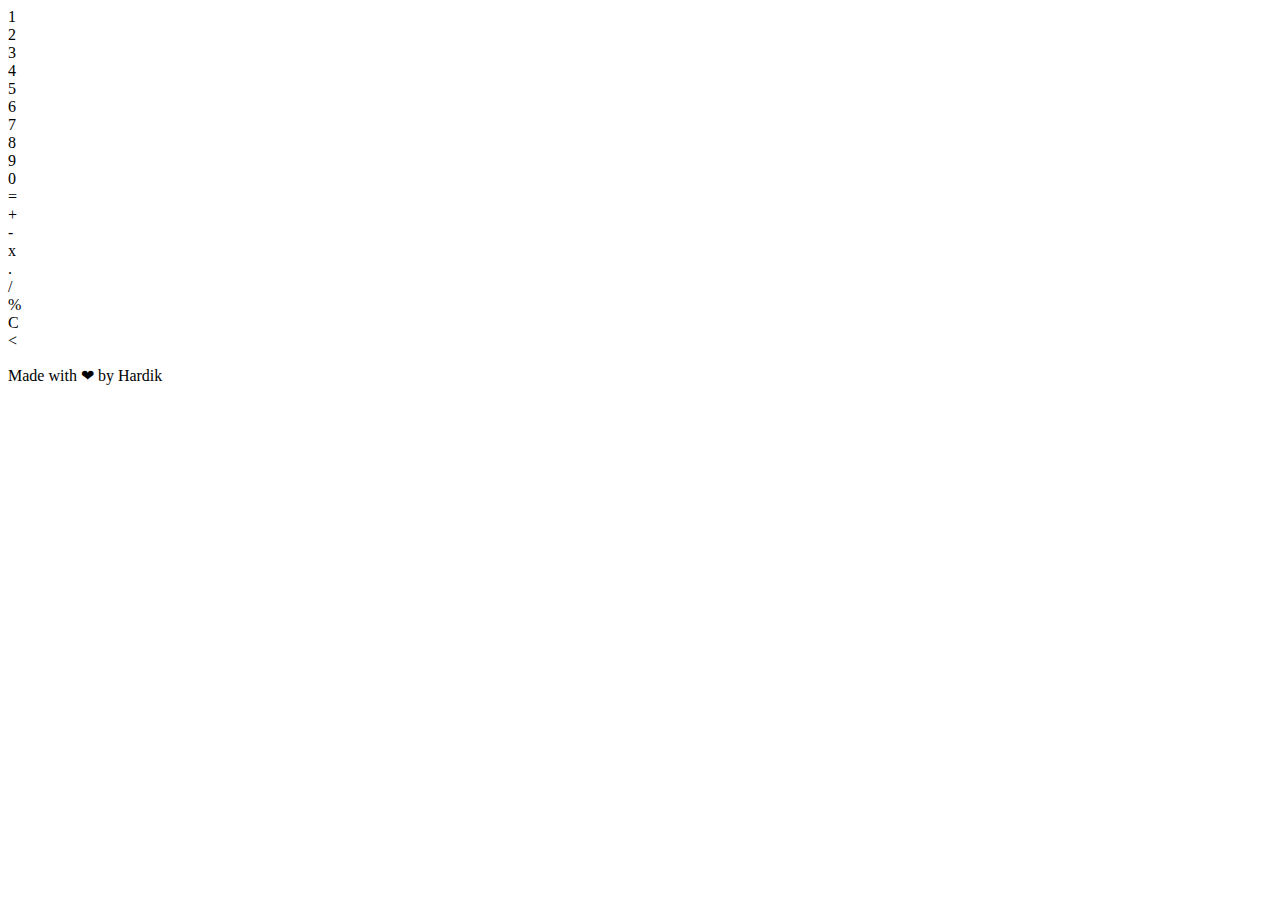
==== Calculator/index.html @ 1fc3a0d7 "Update index.html" ====
<html>
    <head>
        <link rel="stylesheet" href="style.css">
        <script src="script.js"></script>
    </head>
<body>
  
  <div id="dark" onclick="check()"></div>
  <div class="calc">
  <div id="display">
   <div id="disptext"></div>
</div>
  <div class="buttons">
    <div id="1" onclick="tap(id)">1</div>
    <div id="2" onclick="tap(id)">2</div>
    <div id="3" onclick="tap(id)">3</div>
    <div id="4" onclick="tap(id)">4</div>
    <div id="5" onclick="tap(id)">5</div>
    <div id="6" onclick="tap(id)">6</div>
    <div id="7" onclick="tap(id)">7</div>
    <div id="8" onclick="tap(id)">8</div>
    <div id="9" onclick="tap(id)">9</div>
    <div id="0" onclick="tap(id)">0</div>
    <div id="ans" onclick="calc()">=</div>
    <div id="plus"   class="+"   onclick="tap('+')">+</div>
    <div id="minus"  class="-"   onclick="tap('-')">-</div>
    <div id="multi"  class="*"   onclick="tap('*')">x</div>
    <div id="point"  class="."   onclick="tap('.')">.</div>
    <div id="divide" class="/"   onclick="tap('/')">/</div>
    <div id="mod"    class="%"   onclick="tap('%')">%</div>
    <div id="clr"    onclick="clr()">C</div>
    <div id="back"   onclick="back()"><</div>
    </div>
    </div>
    
    <p>Made with ❤ by Hardik</p>
</body>
</html>
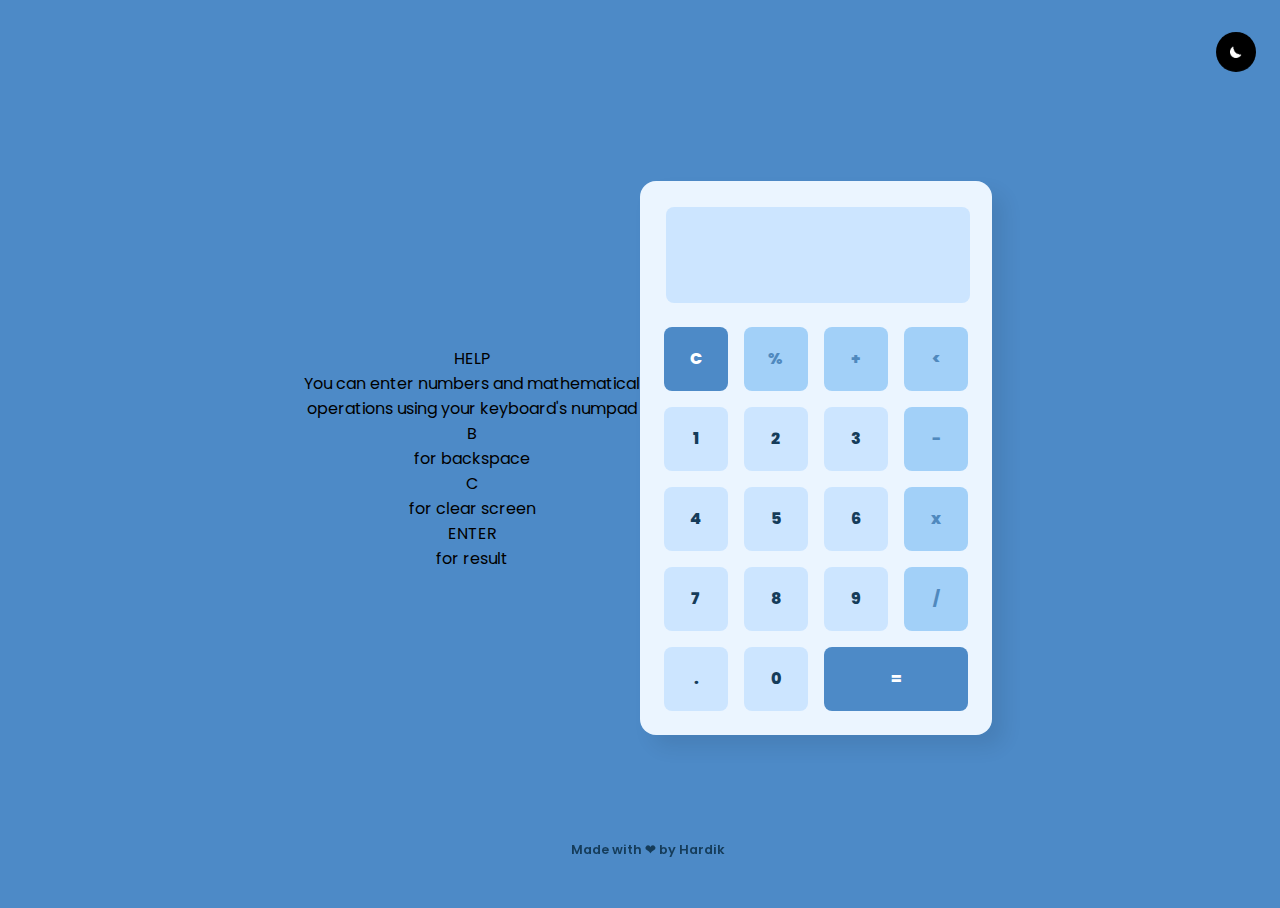
==== commit 918934a8: "Update index.html" ====
--- a/Calculator/index.html
+++ b/Calculator/index.html
@@ -2,9 +2,20 @@
     <head>
         <link rel="stylesheet" href="style.css">
         <script src="script.js"></script>
+        <title>Calculator</title>
+        <link rel="icon" href="images/icon.png">
+        <meta name="theme-color" content="#4173a4">
+        <meta name="msapplication-navbutton-color" content="#4173a4">
+        <meta name="apple-mobile-web-app-status-bar-style" content="#4173a4">
     </head>
 <body>
-  
+  <div class="help">
+    HELP<br>
+  You can enter numbers and mathematical<br>operations using your keyboard's numpad<br>
+    <div id="high">B</div> for backspace<br>
+    <div id="high">C</div> for clear screen<br>
+    <div id="ent">ENTER</div> for result 
+  </div>
   <div id="dark" onclick="check()"></div>
   <div class="calc">
   <div id="display">
@@ -33,6 +44,6 @@
     </div>
     </div>
     
-    <p>Made with ❤ by Hardik</p>
+    <p onclick="he()">Made with ❤ by Hardik</p>
 </body>
 </html>
--- a/Calculator/style.css
+++ b/Calculator/style.css
@@ -0,0 +1,228 @@
+@import url("https://fonts.googleapis.com/css2?family=Poppins:ital,wght@0,100;0,200;0,300;0,400;0,500;0,600;0,700;0,800;0,900;1,100;1,200;1,300;1,400;1,500;1,600;1,700;1,800;1,900&family=Quicksand:wght@300;400;500;600;700&display=swap");
+:root {
+  touch-action: pan-x pan-y;
+  height: 100%; 
+  --button:#ffffff;
+  --back: #4d8ac7;
+  --lkey:#cce5ff;
+  --lkeytext:#5089be;
+  --fkey:#a2d0f8;
+  --dkeytext:#153c5a;
+  --calc:#EBF5FF;
+  --backg:#4d8ac7;
+  --ckeytext:#ffffff;
+
+  /* --button:#8c8c8c;
+  --back: #ffffff;
+  --backg: #000000;
+  --lkey:#393939;
+  --ckeytext:#000000;
+  --lkeytext:#cfcfcf;
+  --fkey:#535353;
+  --dkeytext:#d9e3ea;
+  --calc:#1b1b1b; */
+}
+html{
+  scroll-behavior: smooth;
+  -webkit-tap-highlight-color:  rgba(255, 255, 255, 0); 
+}
+body{
+  background-color: var(--backg);
+  font-family: Poppins;
+  display: flex;
+  width:100vw;
+  transition: 0.5s all;
+  height: 100vh;
+  overflow:hidden;
+  justify-content: center;
+  align-items: center;
+  text-align: center;
+}
+.buttons div {
+  background-color: var(--lkey);
+  aspect-ratio: 1/1;
+  display: flex;
+  width: 4rem;
+  font-family: Poppins;
+  color: var(--dkeytext);
+  cursor: pointer;
+  justify-content: center;
+  align-items: center;
+  text-align: center;
+  margin: 0.5rem;
+  transition:0.2s all ease-in;
+  border-radius: 0.5em;
+  font-weight: 800;
+}
+.buttons div:hover{
+  /* background-color:#C0D9F2; */
+  filter: brightness(95%);
+} 
+.buttons {
+  display: grid;
+  grid-template-areas:
+    "clr mod plus back"
+    "one two three minus"
+    "four five six multi"
+    "seven eight nine divide"
+    "point zero ans ans";
+}
+#1 {
+  grid-area: one;
+}
+#2 {
+  grid-area: two;
+}
+#3 {
+  grid-area: three;
+}
+#4 {
+  grid-area: four;
+}
+#5 {
+  grid-area: five;
+}
+#6 {
+  grid-area: six;
+}
+#7 {
+  grid-area: seven;
+}
+#8 {
+  grid-area: eight;
+}
+#9 {
+  grid-area: nine;
+}
+#0 {
+  grid-area: zero;
+}
+#ans {
+  grid-area: ans;
+  width: 9rem;
+  height: 4rem;
+  background-color: var(--back);
+  color: var(--ckeytext);
+}
+#plus {
+  grid-area: plus;
+}
+#minus {
+  grid-area: minus;
+}
+#multi {
+  grid-area: multi;
+}
+#divide {
+  grid-area: divide;
+}
+#point {
+  grid-area: point;
+}
+#mod {
+  grid-area: mod;
+}
+#clr {
+  grid-area: clr;
+  background-color: var(--back);
+  color: var(--ckeytext);
+}
+#back {
+  grid-area: back;
+}
+#back,#mod,#plus,#minus,#multi,#divide{
+  background-color: var(--fkey);
+  color: var(--lkeytext);
+}
+#display{
+  background-color: var(--lkey);
+  display: flex;
+  width: 19rem;
+  height: 6rem;
+  font-family: Poppins;
+  color: var(--dkeytext);
+  margin: 0.6rem;
+  margin-block-end: 1rem;
+  border-radius: 0.5em;
+  font-weight: 800;
+}
+.calc{
+  width:20rem;
+  display:block; 
+  user-select: none;
+  padding:1rem;
+  transform:scale(1);
+  border-radius:1rem;
+  background-color:var(--calc);
+  box-shadow: 12px 12px 20px #00000015;
+}
+#disptext{
+    text-align: right;
+    justify-content: end;
+    display: flex;
+    font-size: 2em;
+    padding: 0.8rem;
+    padding-block-end: 0rem;
+    align-items: flex-end;
+    float: right;
+    overflow-x:scroll;
+    flex-direction: row-reverse;
+}
+#disptext::-webkit-scrollbar {
+  width: 1px;
+  height: 0px;
+  border-radius: 10px;
+}
+
+/* Track */
+#disptext::-webkit-scrollbar-track {
+  border-radius: 10px;
+  width: 1px;
+}
+
+#dark{
+  aspect-ratio: 1/1;
+  width:2.5rem;
+  cursor: pointer;
+  background-color: black;
+  border-radius: 50%;
+  float: right;
+  transform: rotate(-180deg);
+  background-size: 1.5rem;
+  background-image: url("images/mode.png");
+  background-repeat: no-repeat;
+  background-position: center;
+  /* backdrop-filter: invert(100%); */
+  transition: 0.5s all;
+  position: fixed;
+  display: block;
+  left: 95%;
+  top:0%;
+  margin-top: 2rem;
+  margin-right: 2rem;
+}
+p{  
+  position:fixed;
+  top:92%;
+  font-size: 0.8rem;
+  font-weight: 600;
+  color: var(--dkeytext);
+  /* filter: brightness(0%); */
+}
+@media screen and (orientation:portrait) {
+  body{
+    /* background-color: red; */
+  }
+  #dark{
+    width: 7rem;
+    left:84%;
+    margin-top: 5%;
+    background-size: 3.5rem;
+  }
+  p{
+    font-size: 2rem;
+  }
+  .calc{
+    transform:scale(2.1);
+  }
+}
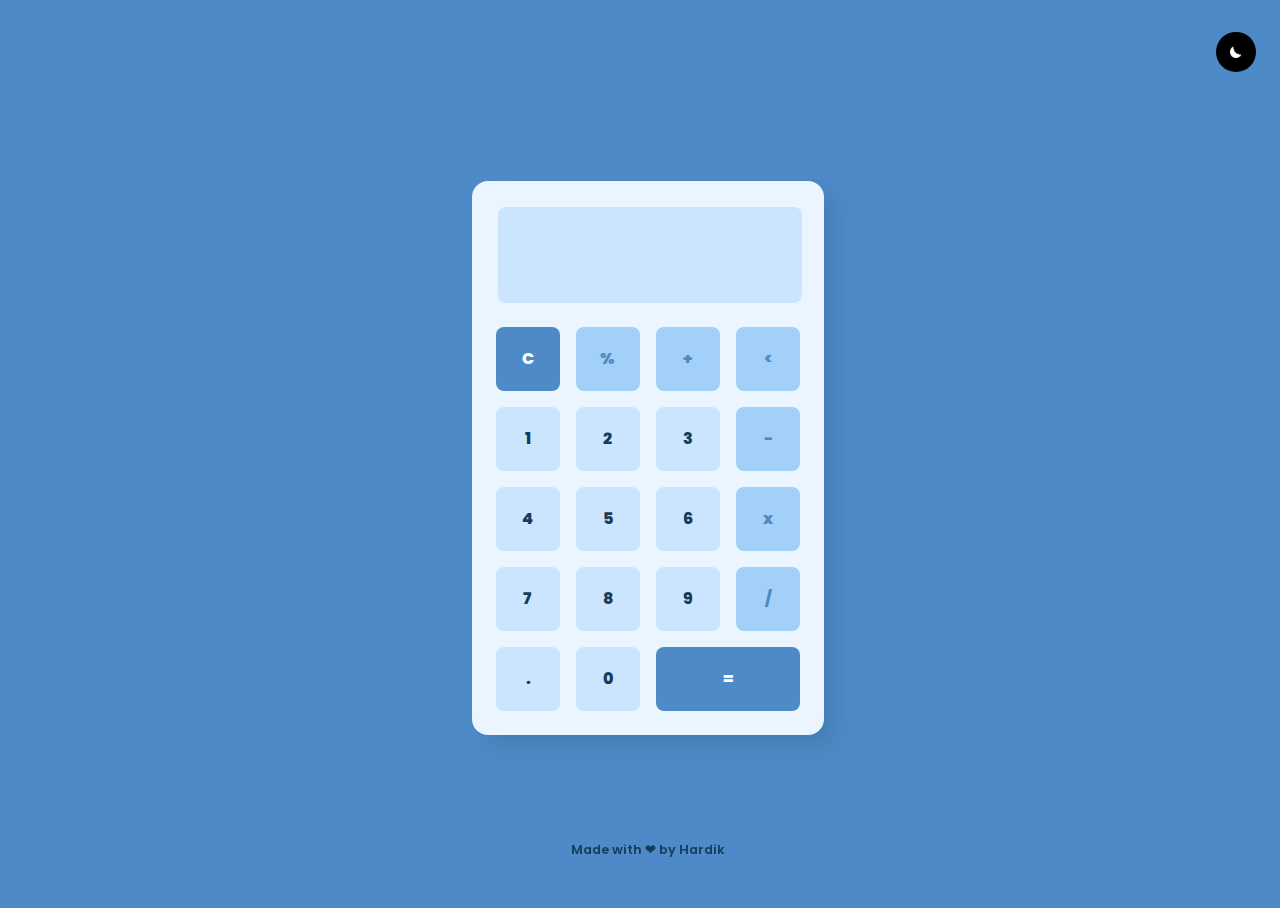
==== commit dcfc5acb: "Add files via upload" ====
--- a/Calculator/index.html
+++ b/Calculator/index.html
@@ -46,4 +46,4 @@
     
     <p onclick="he()">Made with ❤ by Hardik</p>
 </body>
-</html>
+</html>--- a/Calculator/style.css
+++ b/Calculator/style.css
@@ -151,7 +151,6 @@
   display:block; 
   user-select: none;
   padding:1rem;
-  transform:scale(1);
   border-radius:1rem;
   background-color:var(--calc);
   box-shadow: 12px 12px 20px #00000015;
@@ -209,6 +208,29 @@
   color: var(--dkeytext);
   /* filter: brightness(0%); */
 }
+.help{
+  background-color: palevioletred;
+  position: absolute;
+  display: none;
+  padding: 4rem;
+  border-radius: 0.5rem;
+  line-height: 2rem;
+}
+#high,#ent{
+  display: inline-block;
+  background-color: white;
+  padding: 0.3rem;
+  padding-inline: 0.7rem;
+  margin: 0.1rem;
+  aspect-ratio: 1/1;
+  text-align: center;
+  align-items: center;
+  border-radius: 0.1rem;
+}
+#ent{
+  padding: 0.4rem;
+  aspect-ratio: 0;
+}
 @media screen and (orientation:portrait) {
   body{
     /* background-color: red; */
